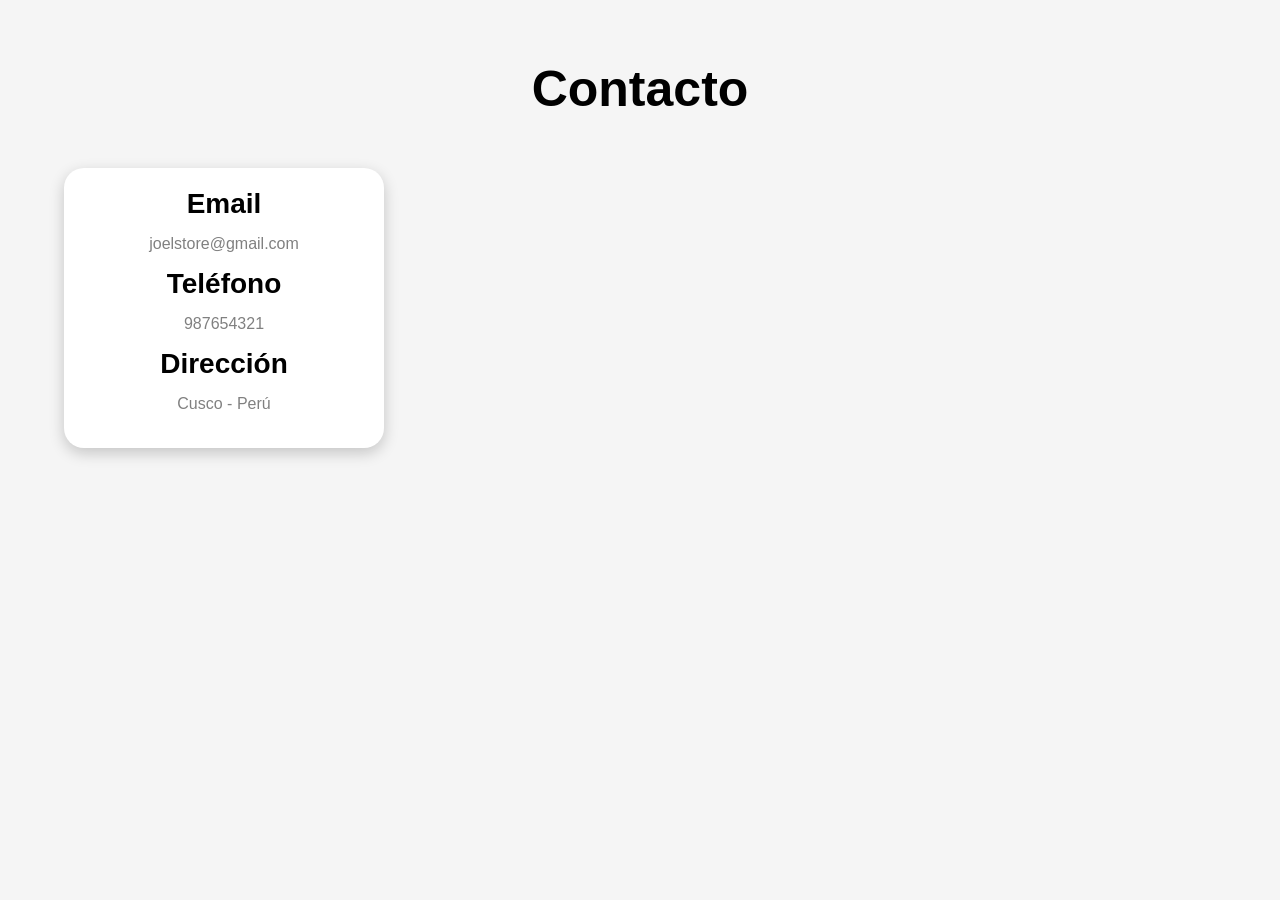
==== contacto.html @ 67c6aeef "Add files via upload" ====
<!DOCTYPE html>
<html lang="es">

<head>

    <meta charset="UTF-8">
    <meta name="viewport" content="width=device-width, initial-scale=1.0">

    <title>Contacto JOEL Store</title>

    <link rel="stylesheet" href="estilos.css">

</head>

<body>

    <div class="contenedor">

        <h2 class="titulo">
            Contacto
        </h2>

        <div class="card">

            <div class="info">

                <h3>Email</h3>

                <p>joelstore@gmail.com</p>

                <h3>Teléfono</h3>

                <p>987654321</p>

                <h3>Dirección</h3>

                <p>Cusco - Perú</p>

            </div>

        </div>

    </div>

</body>
</html>
---- estilos.css ----
/* RESET */

*{
    margin: 0;
    padding: 0;
    box-sizing: border-box;
}

/* BODY */

body{
    font-family: Arial, Helvetica, sans-serif;
    background-color: #f5f5f5;
    overflow-x: hidden;
}

/* SCROLL */

html{
    scroll-behavior: smooth;
}

/* MENU */

.menu{
    width: 100%;
    background-color: rgba(0,0,0,0.9);

    display: flex;
    justify-content: space-between;
    align-items: center;

    padding: 20px 80px;

    position: sticky;
    top: 0;

    z-index: 1000;

    animation: aparecer 1s ease;
}

.logo{
    color: white;
    font-size: 35px;
    font-weight: bold;
    letter-spacing: 2px;
}

.menu ul{
    display: flex;
    list-style: none;
}

.menu ul li{
    margin-left: 30px;
}

.menu ul li a{
    text-decoration: none;
    color: white;
    font-size: 18px;
    position: relative;
    transition: 0.4s;
}

/* EFECTO MENU */

.menu ul li a::after{
    content: "";

    width: 0;
    height: 3px;

    background-color: gold;

    position: absolute;

    left: 0;
    bottom: -5px;

    transition: 0.4s;
}

.menu ul li a:hover::after{
    width: 100%;
}

.menu ul li a:hover{
    color: gold;
}

/* HERO */

.hero{
    width: 100%;
    height: 90vh;

    background-image:
    linear-gradient(rgba(0,0,0,0.6),
    rgba(0,0,0,0.6)),
    url('https://images.unsplash.com/photo-1441986300917-64674bd600d8?q=80&w=1200&auto=format&fit=crop');

    background-size: cover;
    background-position: center;

    display: flex;
    justify-content: center;
    align-items: center;

    animation: aparecer 1.5s ease;
}

.contenido-hero{
    text-align: center;
    color: white;
}

.contenido-hero h1{
    font-size: 75px;
    animation: moverTexto 2s infinite alternate;
}

.contenido-hero p{
    margin-top: 20px;
    font-size: 25px;
}

/* BOTONES */

button{
    margin-top: 30px;

    padding: 15px 35px;

    border: none;
    border-radius: 30px;

    background-color: gold;
    color: black;

    font-size: 18px;
    font-weight: bold;

    cursor: pointer;

    transition: 0.4s;
}

button:hover{
    background-color: black;
    color: gold;

    transform: scale(1.08);

    box-shadow: 0 0 15px gold;
}

/* CONTENEDOR */

.contenedor{
    width: 90%;
    margin: auto;
    padding: 60px 0;
}

.titulo{
    text-align: center;
    font-size: 50px;
    margin-bottom: 50px;

    animation: aparecer 1.2s ease;
}

/* PRODUCTOS */

.productos{
    display: flex;
    justify-content: center;
    gap: 30px;
    flex-wrap: wrap;
}

/* CARDS */

.card{
    width: 320px;

    background-color: white;

    border-radius: 20px;

    overflow: hidden;

    box-shadow: 0 5px 15px rgba(0,0,0,0.2);

    transition: 0.5s;

    animation: aparecer 1s ease;
}

.card:hover{
    transform: translateY(-15px) scale(1.03);

    box-shadow: 0 15px 25px rgba(0,0,0,0.3);
}

/* IMAGENES */

.card img{
    width: 100%;
    height: 350px;

    object-fit: cover;

    transition: 0.5s;
}

.card:hover img{
    transform: scale(1.1);
}

/* INFO */

.info{
    padding: 20px;
    text-align: center;
}

.info h3{
    font-size: 28px;
}

.info p{
    margin: 15px 0;
    color: gray;
}

.info span{
    color: green;
    font-size: 25px;
    font-weight: bold;
}

/* OFERTAS */

.ofertas{
    background: linear-gradient(45deg, gold, orange);

    text-align: center;

    padding: 100px;

    animation: aparecer 1.5s ease;
}

.ofertas h2{
    font-size: 50px;
}

.ofertas p{
    margin-top: 20px;
    font-size: 25px;
}

/* ALERTA */

.alerta{
    background-color: white;

    padding: 30px;

    border-radius: 20px;

    text-align: center;

    box-shadow: 0 5px 15px rgba(0,0,0,0.2);

    animation: aparecer 1s ease;
}

/* FOOTER */

.footer{
    background-color: black;
    color: white;

    text-align: center;

    padding: 40px;
}

.footer h2{
    font-size: 35px;
}

.footer p{
    margin-top: 15px;
}

/* REDES */

.redes{
    margin-top: 20px;
}

.redes i{
    font-size: 30px;
    margin: 10px;

    cursor: pointer;

    transition: 0.4s;
}

.redes i:hover{
    color: gold;
    transform: rotate(10deg) scale(1.3);
}

/* ANIMACIONES */

@keyframes aparecer{

    from{
        opacity: 0;
        transform: translateY(40px);
    }

    to{
        opacity: 1;
        transform: translateY(0);
    }

}

@keyframes moverTexto{

    from{
        transform: translateY(0);
    }

    to{
        transform: translateY(-10px);
    }

}

/* RESPONSIVE */

@media screen and (max-width: 900px){

    .menu{
        flex-direction: column;
        padding: 20px;
    }

    .menu ul{
        margin-top: 20px;
    }

    .contenido-hero h1{
        font-size: 45px;
    }

    .contenido-hero p{
        font-size: 18px;
    }

    .productos{
        flex-direction: column;
        align-items: center;
    }

}
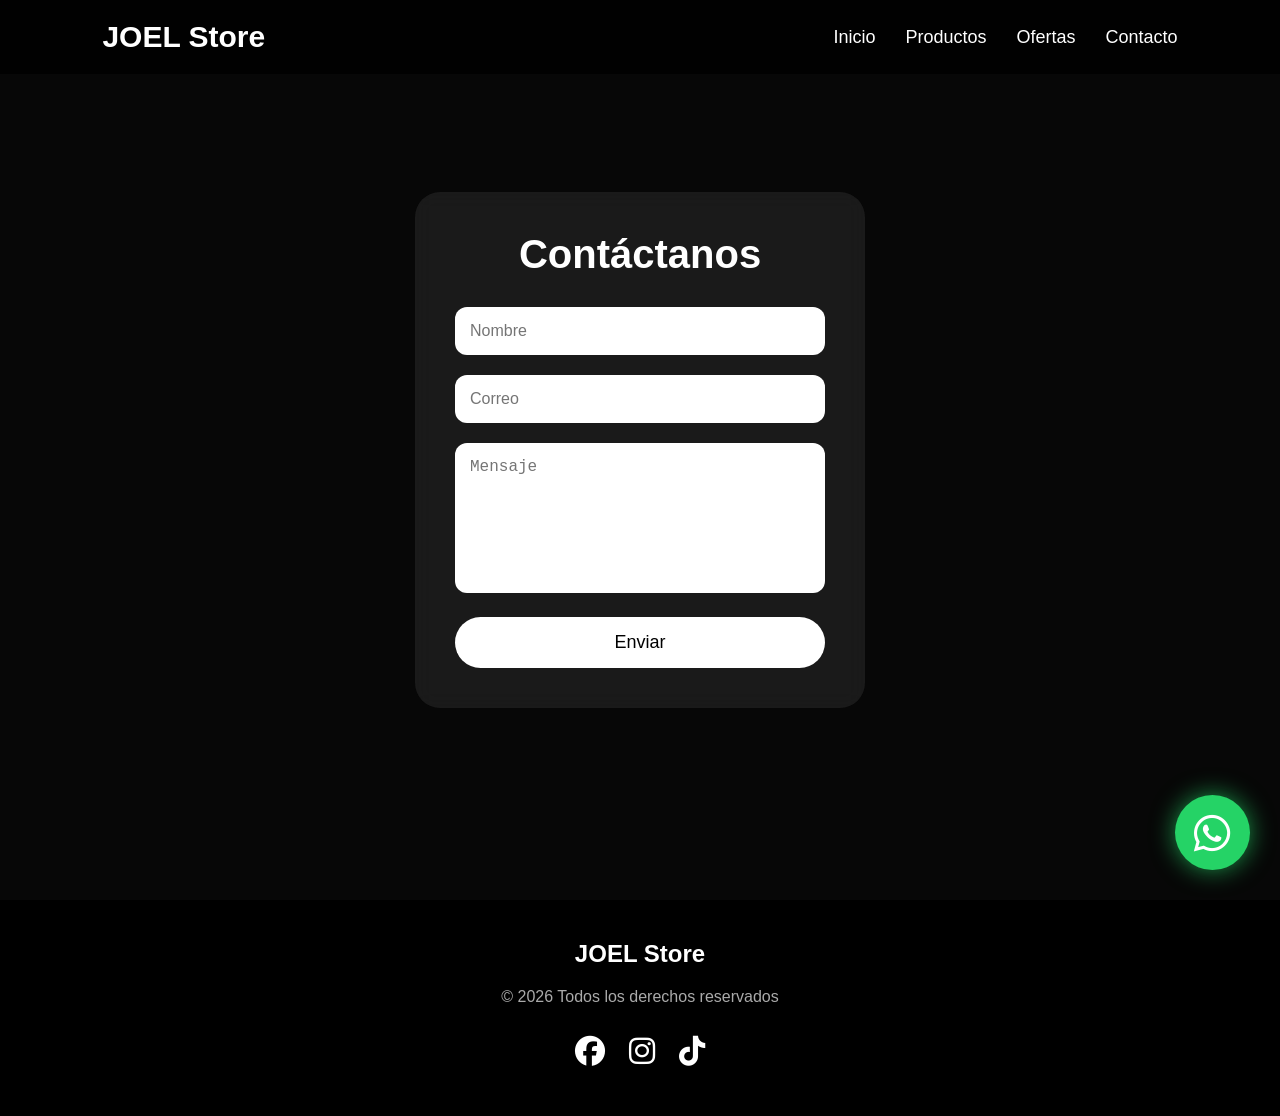
==== commit 50b6582c: "Add files via upload" ====
--- a/contacto.html
+++ b/contacto.html
@@ -4,43 +4,108 @@
 <head>
 
     <meta charset="UTF-8">
+
     <meta name="viewport" content="width=device-width, initial-scale=1.0">
 
-    <title>Contacto JOEL Store</title>
+    <title>Contacto | JOEL Store</title>
 
-    <link rel="stylesheet" href="estilos.css">
+    <link rel="stylesheet" href="contacto.css">
+
+    <link rel="stylesheet"
+    href="https://cdnjs.cloudflare.com/ajax/libs/font-awesome/6.5.1/css/all.min.css">
 
 </head>
 
 <body>
 
-    <div class="contenedor">
+    <!-- MENU -->
 
-        <h2 class="titulo">
-            Contacto
-        </h2>
+    <header class="menu">
 
-        <div class="card">
+        <div class="logo">
+            JOEL Store
+        </div>
 
-            <div class="info">
+        <nav>
 
-                <h3>Email</h3>
+            <ul>
 
-                <p>joelstore@gmail.com</p>
+                <li><a href="index.html">Inicio</a></li>
+                <li><a href="productos.html">Productos</a></li>
+                <li><a href="ofertas.html">Ofertas</a></li>
+                <li><a href="contacto.html">Contacto</a></li>
 
-                <h3>Teléfono</h3>
+            </ul>
 
-                <p>987654321</p>
+        </nav>
 
-                <h3>Dirección</h3>
+    </header>
 
-                <p>Cusco - Perú</p>
+    <!-- CONTACTO -->
 
-            </div>
+    <section class="contacto">
+
+        <div class="overlay"></div>
+
+        <form>
+
+            <h1>Contáctanos</h1>
+
+            <input type="text" placeholder="Nombre">
+
+            <input type="email" placeholder="Correo">
+
+            <textarea placeholder="Mensaje"></textarea>
+
+            <button>
+                Enviar
+            </button>
+
+        </form>
+
+    </section>
+
+    <!-- BOTON WHATSAPP -->
+
+    <a href="https://wa.me/51983595672"
+    class="whatsapp"
+    target="_blank">
+
+        <i class="fa-brands fa-whatsapp"></i>
+
+    </a>
+
+    <!-- FOOTER -->
+
+    <footer class="footer">
+
+        <h2>JOEL Store</h2>
+
+        <p>
+            © 2026 Todos los derechos reservados
+        </p>
+
+        <div class="redes">
+
+            <i class="fa-brands fa-facebook"></i>
+            <i class="fa-brands fa-instagram"></i>
+            <i class="fa-brands fa-tiktok"></i>
 
         </div>
 
-    </div>
+    </footer>
+
+    <script>
+
+        const botonWhatsApp = document.querySelector(".whatsapp");
+
+        botonWhatsApp.addEventListener("click", () => {
+
+            console.log("El usuario hizo clic en el botón de WhatsApp.");
+
+        });
+
+    </script>
 
 </body>
 </html>
--- a/contacto.css
+++ b/contacto.css
@@ -0,0 +1,223 @@
+*{
+    margin: 0;
+    padding: 0;
+    box-sizing: border-box;
+}
+
+body{
+    font-family: Arial, Helvetica, sans-serif;
+    background: #111;
+    color: white;
+}
+
+/* MENU */
+
+.menu{
+    width: 100%;
+    padding: 20px 8%;
+    background: rgba(0,0,0,0.8);
+    display: flex;
+    justify-content: space-between;
+    align-items: center;
+    position: fixed;
+    z-index: 1000;
+    backdrop-filter: blur(10px);
+}
+
+.logo{
+    font-size: 30px;
+    font-weight: bold;
+    color: white;
+}
+
+.menu ul{
+    display: flex;
+    list-style: none;
+    gap: 30px;
+}
+
+.menu ul li a{
+    text-decoration: none;
+    color: white;
+    font-size: 18px;
+    transition: 0.3s;
+}
+
+.menu ul li a:hover{
+    color: #ff3c00;
+}
+
+/* CONTACTO */
+
+.contacto{
+    min-height: 100vh;
+    background-image: url('https://images.unsplash.com/photo-1522202176988-66273c2fd55f?q=80&w=1400&auto=format&fit=crop');
+    background-size: cover;
+    background-position: center;
+    position: relative;
+    display: flex;
+    justify-content: center;
+    align-items: center;
+    padding: 120px 20px;
+}
+
+.overlay{
+    position: absolute;
+    width: 100%;
+    height: 100%;
+    background: rgba(0,0,0,0.6);
+}
+
+form{
+    position: relative;
+    z-index: 2;
+    width: 450px;
+    background: rgba(255,255,255,0.08);
+    backdrop-filter: blur(10px);
+    padding: 40px;
+    border-radius: 25px;
+    animation: aparecer 1.5s ease;
+}
+
+form h1{
+    text-align: center;
+    margin-bottom: 30px;
+    font-size: 40px;
+}
+
+input,
+textarea{
+    width: 100%;
+    padding: 15px;
+    margin-bottom: 20px;
+    border: none;
+    border-radius: 12px;
+    font-size: 16px;
+}
+
+textarea{
+    height: 150px;
+    resize: none;
+}
+
+button{
+    width: 100%;
+    padding: 15px;
+    border: none;
+    border-radius: 30px;
+    cursor: pointer;
+    font-size: 18px;
+    background: white;
+    transition: 0.4s;
+}
+
+button:hover{
+    background: #ff3c00;
+    color: white;
+}
+
+/* WHATSAPP */
+
+.whatsapp{
+    position: fixed;
+    width: 75px;
+    height: 75px;
+    background: #25d366;
+    right: 30px;
+    bottom: 30px;
+    border-radius: 50%;
+    display: flex;
+    justify-content: center;
+    align-items: center;
+    text-decoration: none;
+    z-index: 999;
+    box-shadow: 0px 0px 25px rgba(37,211,102,0.7);
+    animation: flotar 2s infinite;
+    transition: 0.4s;
+}
+
+.whatsapp:hover{
+    transform: scale(1.1);
+}
+
+.whatsapp i{
+    color: white;
+    font-size: 42px;
+}
+
+/* FOOTER */
+
+.footer{
+    background: black;
+    text-align: center;
+    padding: 40px;
+}
+
+.footer p{
+    margin: 20px 0;
+    color: #aaa;
+}
+
+.redes i{
+    font-size: 30px;
+    margin: 10px;
+    cursor: pointer;
+    transition: 0.4s;
+}
+
+.redes i:hover{
+    color: #ff3c00;
+    transform: scale(1.2);
+}
+
+/* ANIMACIONES */
+
+@keyframes aparecer{
+
+    from{
+        opacity: 0;
+        transform: translateY(60px);
+    }
+
+    to{
+        opacity: 1;
+        transform: translateY(0);
+    }
+
+}
+
+@keyframes flotar{
+
+    0%{
+        transform: translateY(0);
+    }
+
+    50%{
+        transform: translateY(-10px);
+    }
+
+    100%{
+        transform: translateY(0);
+    }
+
+}
+
+/* RESPONSIVE */
+
+@media(max-width:900px){
+
+    .menu{
+        flex-direction: column;
+        gap: 20px;
+    }
+
+    .menu ul{
+        flex-wrap: wrap;
+        justify-content: center;
+    }
+
+    form{
+        width: 100%;
+    }
+
+}
